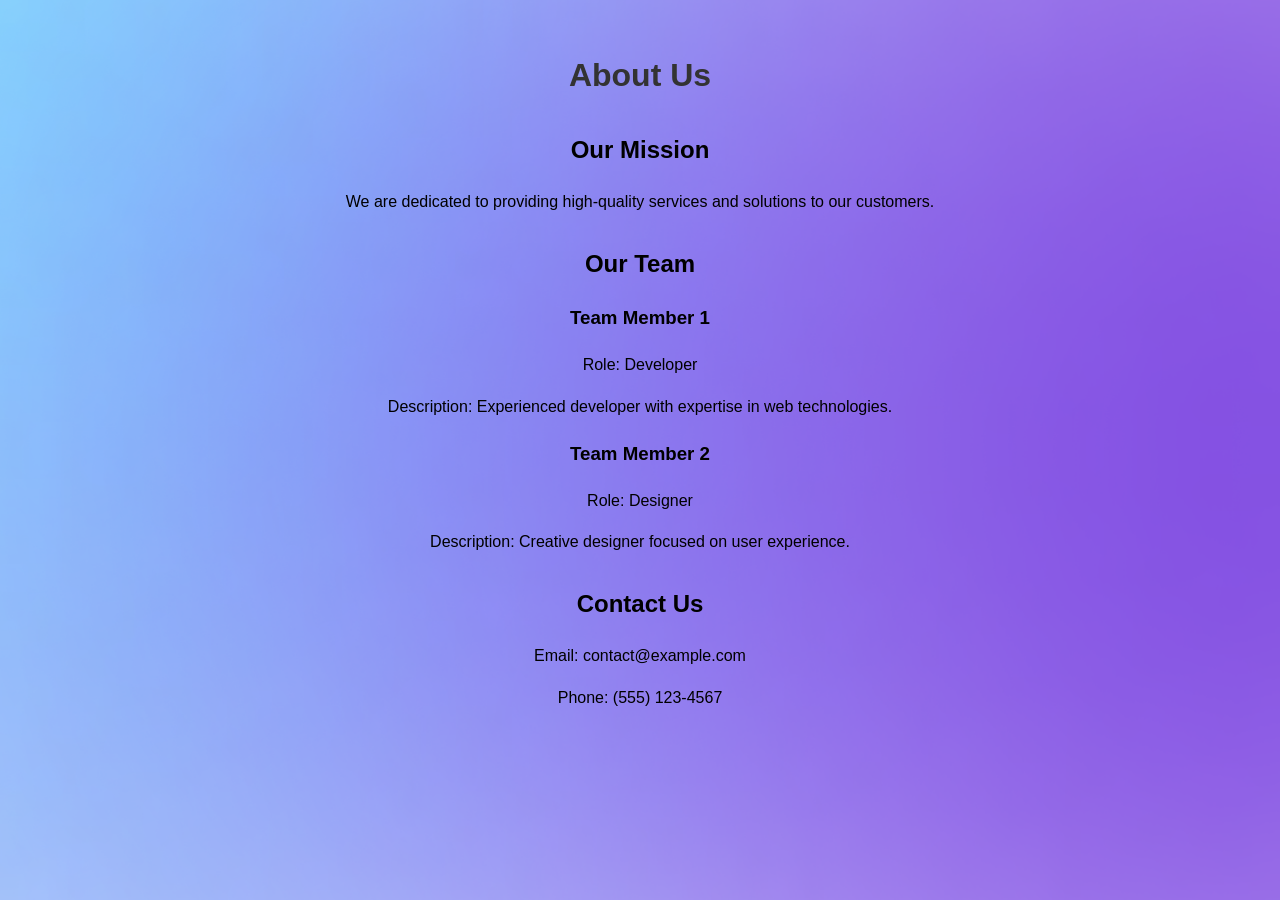
==== about.html @ e0ace658 "add about" ====
<!DOCTYPE html>
<html lang="en">
<head>
    <meta charset="UTF-8">
    <meta name="viewport" content="width=device-width, initial-scale=1.0">
    <title>About Us</title>
    <link rel="stylesheet" href="style.css">
    <style>
        body {
            font-family: Arial, sans-serif;
            line-height: 1.6;
            margin: 0;
            padding: 20px;
        }
        .container {
            max-width: 800px;
            margin: 0 auto;
        }
        h1 {
            color: #333;
        }
        .team-member {
            margin-bottom: 20px;
        }
    </style>
</head>
<body>
    <div class="container">
        <h1>About Us</h1>
        <section>
            <h2>Our Mission</h2>
            <p>We are dedicated to providing high-quality services and solutions to our customers.</p>
        </section>

        <section>
            <h2>Our Team</h2>
            <div class="team-member">
                <h3>Team Member 1</h3>
                <p>Role: Developer</p>
                <p>Description: Experienced developer with expertise in web technologies.</p>
            </div>

            <div class="team-member">
                <h3>Team Member 2</h3>
                <p>Role: Designer</p>
                <p>Description: Creative designer focused on user experience.</p>
            </div>
        </section>

        <section>
            <h2>Contact Us</h2>
            <p>Email: contact@example.com</p>
            <p>Phone: (555) 123-4567</p>
        </section>
    </div>
</body>
</html>
---- style.css ----
@import url('https://fonts.googleapis.com/css2?family=Roboto+Flex:opsz,wght@8..144,100..1000&display=swap');
body {
  font-family: 'Roboto Flex' , sans-serif;
  background: url("assets/background/background.png") no-repeat center fixed;
  background-size: cover;
  text-align: center;

  padding: 50px;
  display: block;
}

h1, h2 {
  margin-top: 30px;
}

#mainSite, #authSection {
  display: flex;
  flex-direction: column;
  align-items: center;
}

#registerBtn {
  border-style: none;
  flex-shrink: 0;
  font-family: "Inter UI","SF Pro Display",-apple-system,BlinkMacSystemFont,"Segoe UI",Roboto,Oxygen,Ubuntu,Cantarell,"Open Sans","Helvetica Neue",sans-serif;
  font-size: 16px;
  font-weight: 500;
  height: 4rem;
  padding: 0 1.6rem;
  text-shadow: rgba(0, 0, 0, 0.25) 0 3px 8px;
  transition: all .5s;
  user-select: none;
  -webkit-user-select: none;
  touch-action: manipulation;
}


@media (min-width: 768px) {
  #registerBtn {
    padding: 0 2.6rem;
  }
}

.controls, #canvas {
  display: inline-block;
  vertical-align: top;
}

.controls {
  width: 220px;
  text-align: left;
  margin: 20px;
  align-items: center;
}

#canvas {
  border: 2px solid #333;
  cursor: pointer;
  transition: transform 0.3s ease;
}

#canvas:hover {
  transform: scale(1.02);
}

.controls + canvas {
  display: inline-block;
}

input[type="text"],
input[type="password"],
input[type="email"],
input[type="file"],
button {
  display: block;
  width: 100%;
  margin: 10px 0;
  padding: 10px;
  font-size: 16px;
  box-sizing: border-box;
  border-radius: 100px;
  border: none;
}

input[type="text"], input[type="password"], input[type="email"] {
  background-color: rgba(0, 0, 0, 0.7);
  padding: 15px 25px;
  color: white;
  font-weight: lighter;
}

::placeholder {
  font-weight: lighter;
  color: rgb(255, 255, 255, 0.5);
  font-style: italic;
}

button, nav.navbar .nav-links li a {
  background-image: linear-gradient(92.88deg, #445fc1 9.16%, #523ed3 43.89%, #683ce3 64.72%);
  color: #FFFFFF;
  box-shadow: rgba(80, 63, 205, 0.5) 0 8px 15px;
  text-align: center;
  font-weight: bold;
  font-family: "Inter UI","SF Pro Display",-apple-system,BlinkMacSystemFont,"Segoe UI",Roboto,Oxygen,Ubuntu,Cantarell,"Open Sans","Helvetica Neue",sans-serif;
  padding: 15px;
  cursor: pointer;
  border-radius: 8px;
  text-decoration: none;
}

input.upload{
  display: none;
}
.upload-label {
  display: flex;
  flex-direction: row;
  cursor: pointer;
  background-image: linear-gradient(92.88deg, #445fc1 9.16%, #523ed3 43.89%, #683ce3 64.72%);
  border-radius: 8px;
  width: 30px;
  height: 30px;
  transition: all .5s;
}
.upload-label img {
  width: 20px;
  height: 20px;
  margin: 5px;
}
.upload-label:hover, button:hover,nav.navbar .nav-links li a:hover { 
  background-image: linear-gradient(92.88deg, #526dd1 9.16%, #5e49e6 43.89%, #7145e9 64.72%);
  box-shadow: rgba(80, 63, 205, 0.5) 0 1px 30px;
  transition-duration: .3s;
}
.upload-label:active, button:active, nav.navbar .nav-links li a:active {
  color: rgba(0, 0, 0, 0.7);
  background-image: linear-gradient(92.88deg, #ebca55 7.16%, #E5C95F 43.89%, #fce58f 94.72%);
  box-shadow: rgba(80, 63, 205, 0.5) 0 8px 15px;
  transform: translateY(3px);
  transition-duration: .1s;
}
.upload-label:active img {
  filter: brightness(0);
}
#history img {
  width: 150px;
  margin: 5px;
  border: 1px solid #aaa;
  border-radius: 4px;
  cursor: pointer;
}

#mainSite > .controls, 
#mainSite > canvas {
  display: inline-block;
  vertical-align: top;
}

nav.navbar {
  width: 100%;
  padding: 10px 0;
  margin-bottom: 20px;
}

nav.navbar .container {
  width: 90%;
  max-width: 1200px;
  margin: 0 auto;
  display: flex;
  justify-content: center;
}

nav.navbar .nav-links {
  list-style: none;
  padding: 0;
  margin: 0;
  display: flex;
  gap: 20px;
}
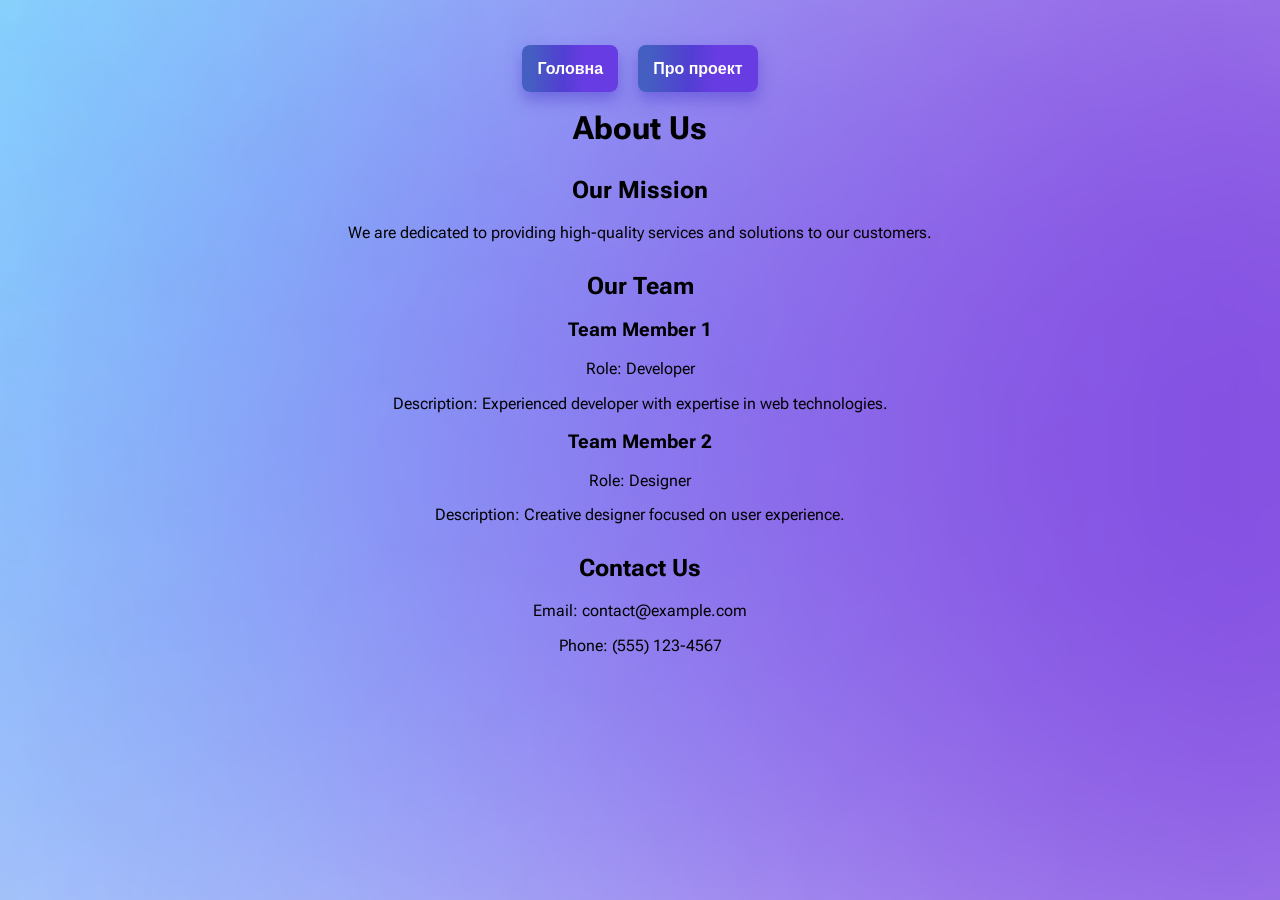
==== commit 49aa09a1: "sasad" ====
--- a/about.html
+++ b/about.html
@@ -1,31 +1,25 @@
 <!DOCTYPE html>
 <html lang="en">
+
 <head>
     <meta charset="UTF-8">
     <meta name="viewport" content="width=device-width, initial-scale=1.0">
     <title>About Us</title>
     <link rel="stylesheet" href="style.css">
-    <style>
-        body {
-            font-family: Arial, sans-serif;
-            line-height: 1.6;
-            margin: 0;
-            padding: 20px;
-        }
-        .container {
-            max-width: 800px;
-            margin: 0 auto;
-        }
-        h1 {
-            color: #333;
-        }
-        .team-member {
-            margin-bottom: 20px;
-        }
-    </style>
+    <link rel="stylesheet" href="normalize.css ">
 </head>
+
 <body>
     <div class="container">
+        <nav class="navbar">
+            <div class="container">
+                <ul class="nav-links">
+                    <li><a href="index.html">Головна</a></li>
+                    <li><a href="about.html">Про проект</a></li>
+
+                </ul>
+            </div>
+        </nav>
         <h1>About Us</h1>
         <section>
             <h2>Our Mission</h2>
@@ -54,4 +48,5 @@
         </section>
     </div>
 </body>
+
 </html>
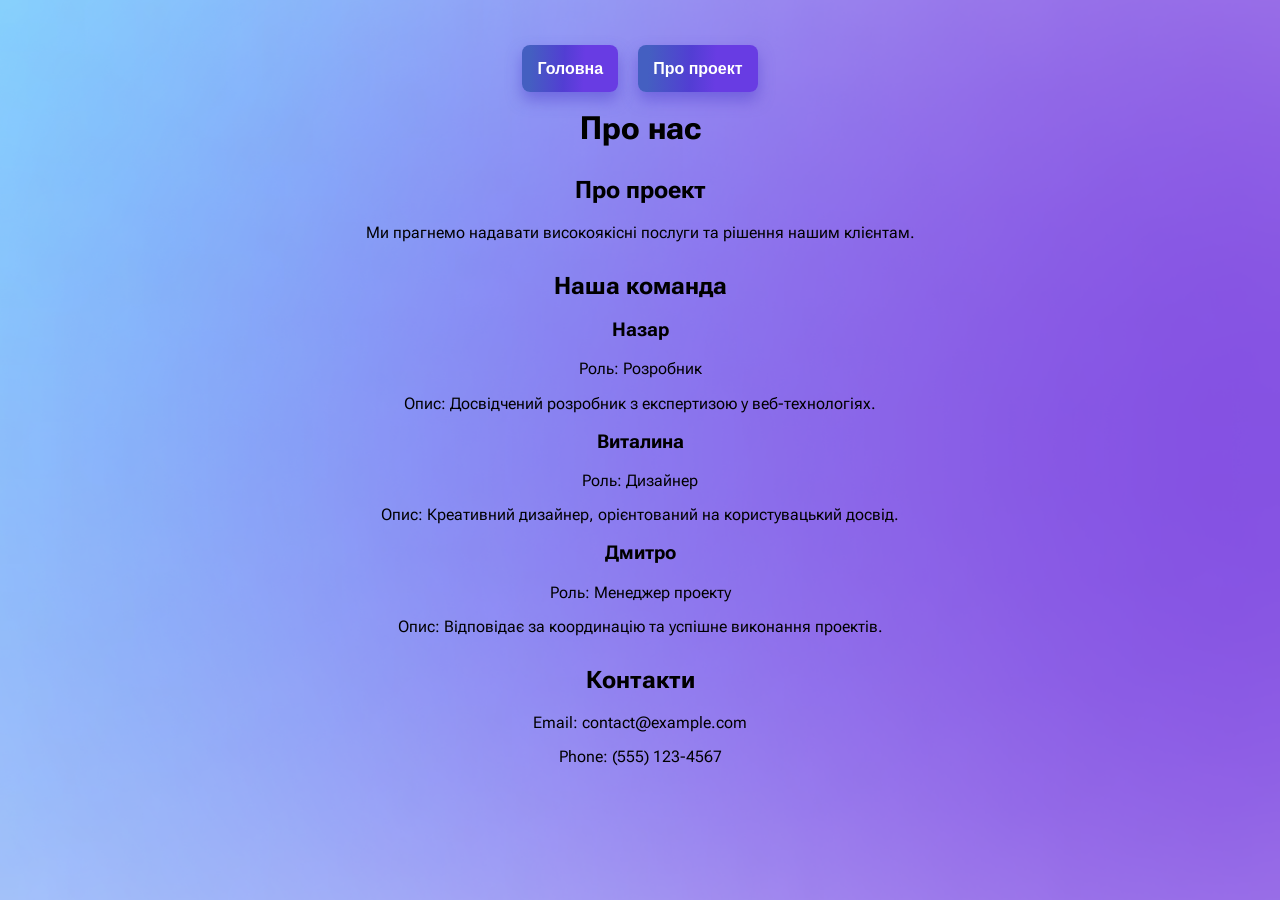
==== commit 28cc9a4d: "comid" ====
--- a/about.html
+++ b/about.html
@@ -20,29 +20,34 @@
                 </ul>
             </div>
         </nav>
-        <h1>About Us</h1>
+        <h1>Про нас</h1>
         <section>
-            <h2>Our Mission</h2>
-            <p>We are dedicated to providing high-quality services and solutions to our customers.</p>
+            <h2>Про проект</h2>
+            <p>Ми прагнемо надавати високоякісні послуги та рішення нашим клієнтам.</p>
         </section>
 
         <section>
-            <h2>Our Team</h2>
+            <h2>Наша команда</h2>
             <div class="team-member">
-                <h3>Team Member 1</h3>
-                <p>Role: Developer</p>
-                <p>Description: Experienced developer with expertise in web technologies.</p>
+                <h3>Назар</h3>
+                <p>Роль: Розробник</p>
+                <p>Опис: Досвідчений розробник з експертизою у веб-технологіях.</p>
             </div>
 
             <div class="team-member">
-                <h3>Team Member 2</h3>
-                <p>Role: Designer</p>
-                <p>Description: Creative designer focused on user experience.</p>
+                <h3>Виталина</h3>
+                <p>Роль: Дизайнер</p>
+                <p>Опис: Креативний дизайнер, орієнтований на користувацький досвід.</p>
+            </div>
+            <div class="team-member">
+                <h3>Дмитро</h3>
+                <p>Роль: Менеджер проекту</p>
+                <p>Опис: Відповідає за координацію та успішне виконання проектів.</p>
             </div>
         </section>
 
         <section>
-            <h2>Contact Us</h2>
+            <h2>Контакти</h2>
             <p>Email: contact@example.com</p>
             <p>Phone: (555) 123-4567</p>
         </section>
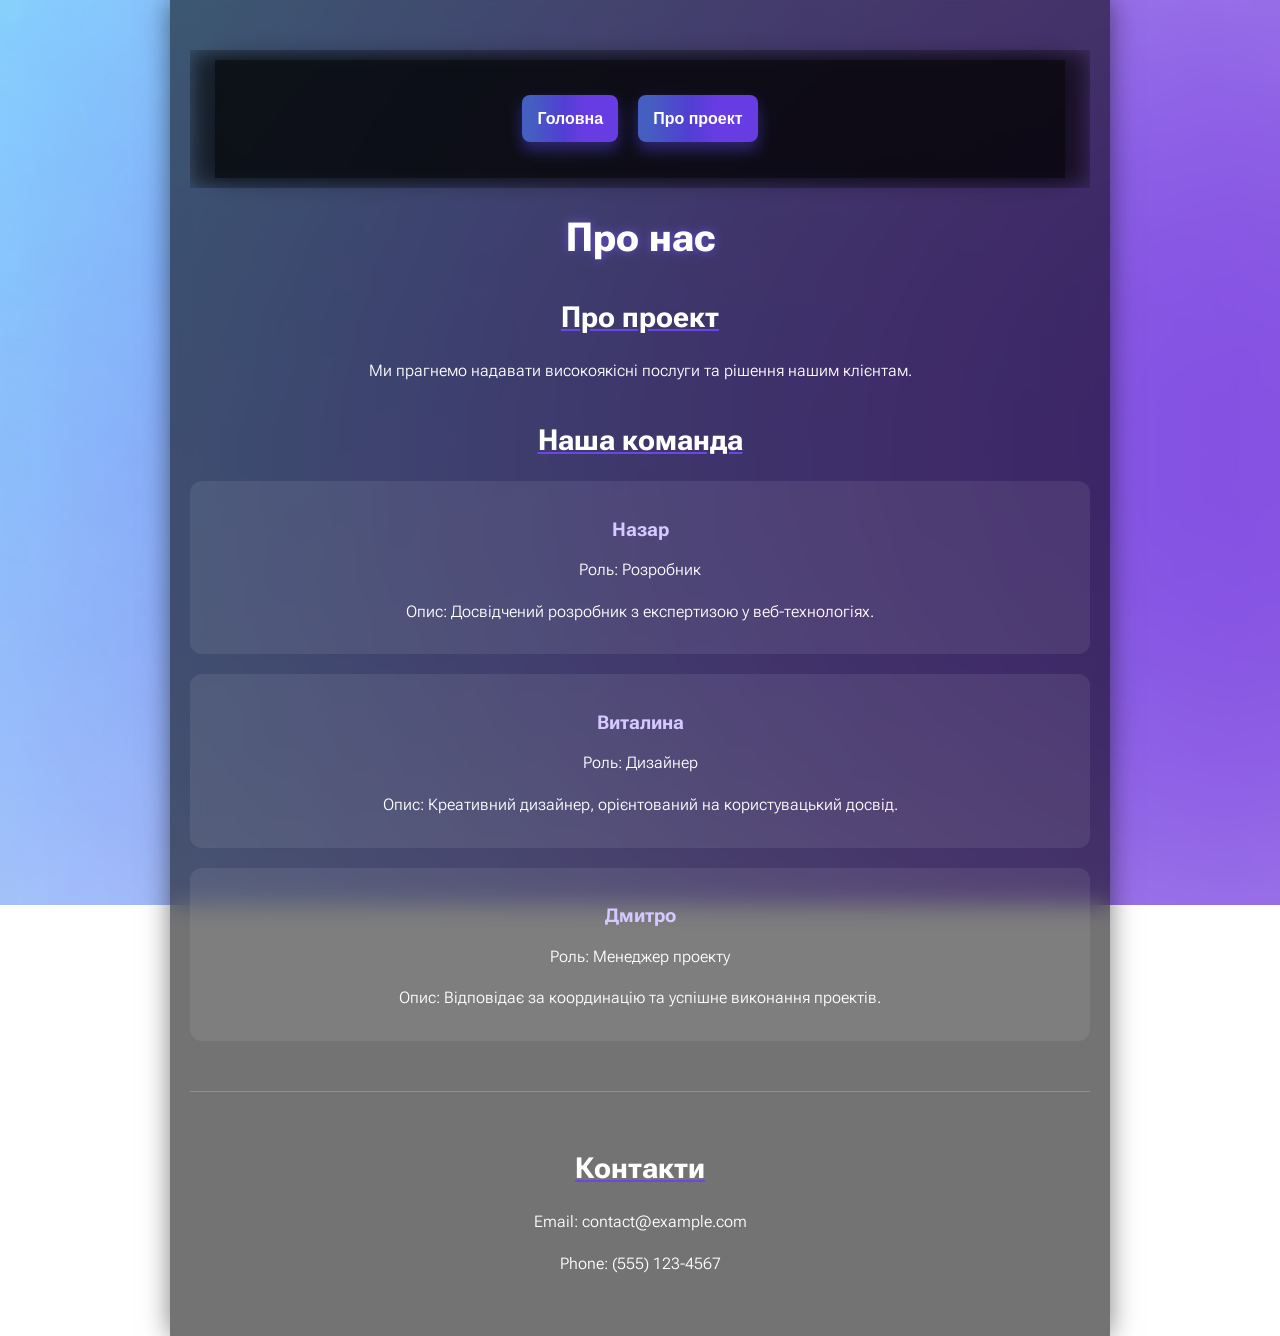
==== commit b19646e4: "sasa" ====
--- a/about.html
+++ b/about.html
@@ -7,6 +7,7 @@
     <title>About Us</title>
     <link rel="stylesheet" href="style.css">
     <link rel="stylesheet" href="normalize.css ">
+    <link rel="stylesheet" href="about.css">
 </head>
 
 <body>
@@ -52,6 +53,7 @@
             <p>Phone: (555) 123-4567</p>
         </section>
     </div>
+    <script src="about.js"></script>
 </body>
 
 </html>
--- a/about.css
+++ b/about.css
@@ -0,0 +1,123 @@
+/* === ABOUT PAGE STYLES === */
+@import url('https://fonts.googleapis.com/css2?family=Roboto+Flex:opsz,wght@8..144,300;500;700&display=swap');
+
+body {
+  font-family: 'Roboto Flex', sans-serif;
+  background: url("assets/background/background.png") no-repeat center center fixed;
+  background-size: cover;
+  color: #fff;
+  margin: 0;
+  padding: 0;
+}
+
+/* NAVBAR */
+.navbar {
+    
+  top: 0;
+  z-index: 10;
+  backdrop-filter: blur(10px);
+}
+
+.navbar .nav-links {
+  display: flex;
+  justify-content: center;
+  list-style: none;
+  margin: 0;
+  padding: 15px 0;
+}
+
+.navbar .nav-links li a {
+  text-decoration: none;
+  color: white;
+  font-weight: 600;
+  padding: 10px 20px;
+  border-radius: 25px;
+  transition: all 0.3s ease;
+}
+
+.navbar .nav-links li a:hover {
+  background: linear-gradient(92.88deg, #526dd1 9.16%, #5e49e6 43.89%, #7145e9 64.72%);
+  box-shadow: 0 0 20px rgba(113, 69, 233, 0.6);
+}
+
+/* CONTAINER */
+.container {
+  max-width: 900px;
+  margin: 0 auto;
+  padding: 50px 20px;
+  background: rgba(0, 0, 0, 0.55);
+  box-shadow: 0 0 25px rgba(0, 0, 0, 0.5);
+  backdrop-filter: blur(12px);
+}
+
+/* HEADERS */
+h1 {
+  font-size: 2.5em;
+  margin-bottom: 10px;
+  text-shadow: 0 0 10px rgba(120, 90, 255, 0.6);
+}
+
+h2 {
+  font-size: 1.8em;
+  margin-top: 40px;
+  text-decoration: underline;
+  text-decoration-color: #6b46e3;
+}
+
+p {
+  line-height: 1.6;
+  font-weight: 300;
+  margin-bottom: 10px;
+}
+
+/* TEAM SECTION */
+.team-member {
+  background: rgba(255, 255, 255, 0.08);
+  border-radius: 12px;
+  padding: 20px;
+  margin: 20px 0;
+  transition: transform 0.3s ease, background 0.3s ease;
+}
+
+.team-member:hover {
+  transform: translateY(-5px);
+  background: rgba(255, 255, 255, 0.15);
+}
+
+.team-member h3 {
+  color: #d5c9ff;
+  margin-bottom: 5px;
+}
+
+/* CONTACTS */
+section:last-of-type {
+  margin-top: 50px;
+  padding-top: 20px;
+  border-top: 1px solid rgba(255, 255, 255, 0.2);
+}
+
+/* FADE-IN ANIMATION */
+section, h1 {
+  opacity: 0;
+  transform: translateY(30px);
+  transition: opacity 0.8s ease, transform 0.8s ease;
+}
+
+section.visible, h1.visible {
+  opacity: 1;
+  transform: translateY(0);
+}
+
+/* RESPONSIVE */
+@media (max-width: 600px) {
+  .container {
+    padding: 30px 15px;
+  }
+  h1 {
+    font-size: 2em;
+  }
+  .navbar .nav-links {
+    flex-direction: column;
+    gap: 10px;
+  }
+}
